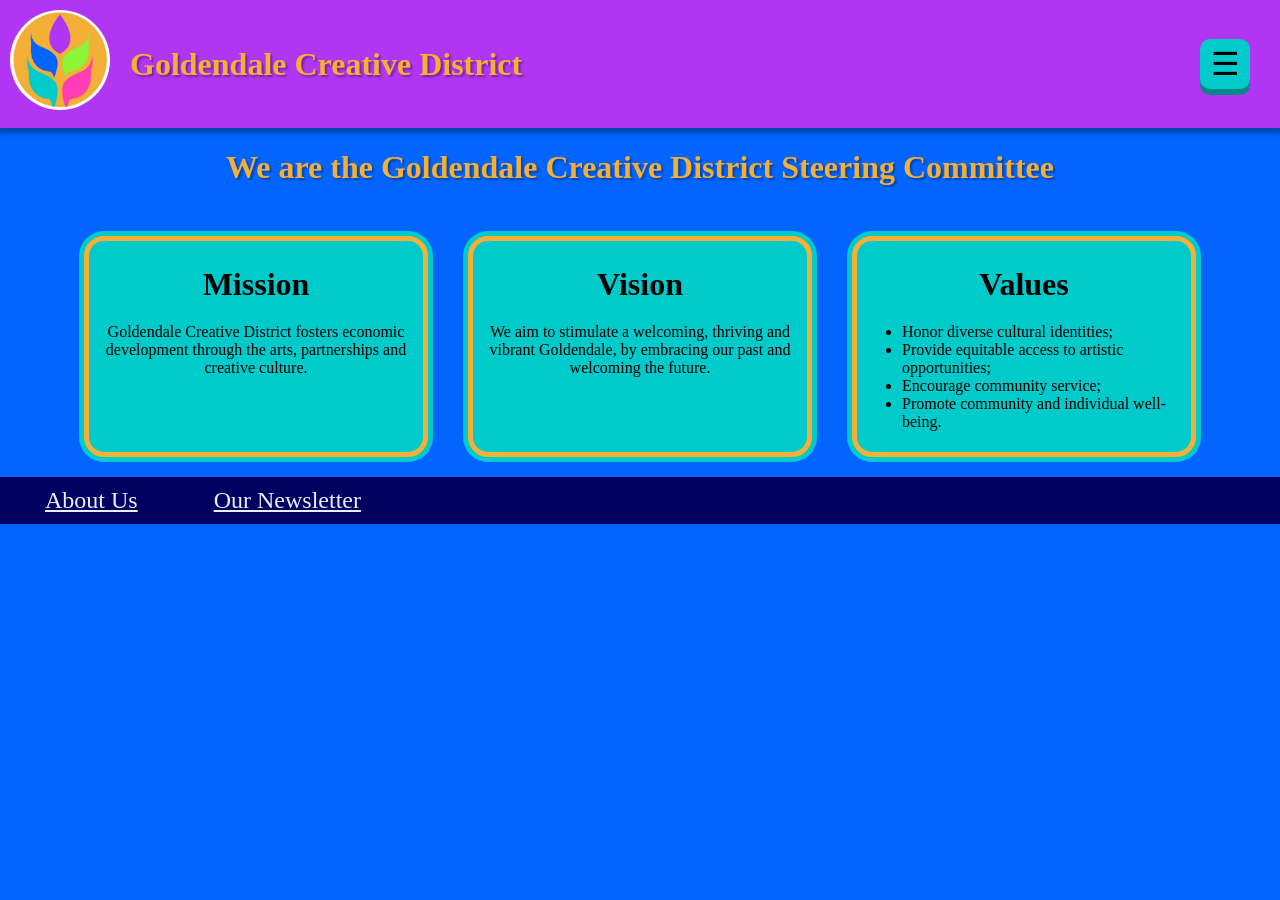
==== about-us.html @ 777470a8 "Created MCT page and removed dead links." ====
<!DOCTYPE html>
<html>
    <head>
        <title>Goldendale Creative District</title>
        <link rel="icon" type="image/png" href="images/favicon-32x32.png" sizes="32x32" />
        <link rel="icon" type="image/png" href="images/favicon-16x16.png" sizes="16x16" />
        <link rel="stylesheet" href="about-us.css" />
    </head>
    <body>
        <header>
            <a href="index.html"><img src="images/logo.jpg" height="100px" width="100px" class="logo"></a>
            <a href="index.html" style="text-decoration: none;"><b class="header-title">Goldendale Creative District</b></a>
            <div class="dropdown">
                <button class="drop-btn">☰</button>
                <div class="dropdown-content">
                    <a href="index.html">Home</a>
                    <a href="about-us.html">About Us</a>
                    <!--<a href="history">History</a>-->                
                    <a href="https://www.zeffy.com/en-US/newsletter-form/sign-up-for-our-newsletter-3604" target="_blank" rel="noopener noreferrer">Newsletter</a>
                    <!--<a href="contact">Contact</a>-->
                </div>
            </div>
        </header>
        <h1>We are the Goldendale Creative District Steering Committee</h1>
        <div class="mission-vision-values">
            <div>
                <h4>Mission</h4>
                <p>Goldendale Creative District fosters economic development through the arts, partnerships and creative culture.</p>
            </div>
            <div>
                <h4>Vision</h4>
                <p>We aim to stimulate a welcoming, thriving and vibrant Goldendale, by embracing our past and welcoming the future.</p>
            </div>
            <div>
                <h4>Values</h4>
                <ul style="text-align: left;">
                    <li>Honor diverse cultural identities;</li> 
                    <li>Provide equitable access to artistic opportunities;</li> 
                    <li>Encourage community service;</li> 
                    <li>Promote community and individual well-being.</li>
                </ul>
            </div>
        </div>
        <!--
        <div class="our-team-div">
            <h2 style="font-size: 32px;">Our team:</h2>
            <div class="team-grid">
                <div class="team-member">
                    <img src="https://placehold.net/400x400.png" height="100px" width="100px" class="team-member-headshot">
                    <p class="team-member-name">Firstname Lastname</p>
                    <p class="team-member-role">Role</p>
                    <p class="team-member-description">Lorem ipsum dolor blah blah blah</p>
                </div>
                <div class="team-member">
                    <img src="https://placehold.net/400x400.png" height="100px" width="100px" class="team-member-headshot">
                    <p class="team-member-name">Firstname Lastname</p>
                    <p class="team-member-role">Role</p>
                    <p class="team-member-description">Lorem ipsum dolor blah blah blah</p>
                </div>
                <div class="team-member">
                    <img src="https://placehold.net/400x400.png" height="100px" width="100px" class="team-member-headshot">
                    <p class="team-member-name">Firstname Lastname</p>
                    <p class="team-member-role">Role</p>
                    <p class="team-member-description">Lorem ipsum dolor blah blah blah</p>
                </div>
                <div class="team-member">
                    <img src="https://placehold.net/400x400.png" height="100px" width="100px" class="team-member-headshot">
                    <p class="team-member-name">Firstname Lastname</p>
                    <p class="team-member-role">Role</p>
                    <p class="team-member-description">Lorem ipsum dolor blah blah blah</p>
                </div>
                <div class="team-member">
                    <img src="https://placehold.net/400x400.png" height="100px" width="100px" class="team-member-headshot">
                    <p class="team-member-name">Firstname Lastname</p>
                    <p class="team-member-role">Role</p>
                    <p class="team-member-description">Lorem ipsum dolor blah blah blah</p>
                </div>
                <div class="team-member">
                    <img src="https://placehold.net/400x400.png" height="100px" width="100px" class="team-member-headshot">
                    <p class="team-member-name">Firstname Lastname</p>
                    <p class="team-member-role">Role</p>
                    <p class="team-member-description">Lorem ipsum dolor blah blah blah</p>
                </div>
            </div>
        </div>
        -->
        <footer>
            <a href="about-us.html" class="footer-text">About Us</a>
            <!--<a href="history" class="footer-text">History</a>-->
            <a href="https://www.zeffy.com/en-US/newsletter-form/sign-up-for-our-newsletter-3604" target="_blank" rel="noopener noreferrer" class="footer-text">Our Newsletter</a>
            <!--<a href="contact" class="footer-text">Contact Us</a>-->
        </footer>
        <script>
            // Show navigation dropdown when clicking the hamburger menu button
            document.querySelector('.drop-btn').addEventListener('click', function() {
                const content = document.querySelector('.dropdown-content');
                content.style.display = content.style.display === 'block' ? 'none' : 'block';
            });
        
            // Close dropdown when clicking outside
            document.addEventListener('click', function(event) {
                if (!event.target.closest('.dropdown')) {
                    document.querySelector('.dropdown-content').style.display = 'none';
                }
            });
        </script>
    </body>
</html>
---- about-us.css ----
:root {
    --main-bg-color: #0265ff;
    --main-box-bg-color: #00CACA;
    --font-color: #000000;
    --gold: #F4AF36;
    --teal: #00CACA;
    --blue: #0265ff;
    --purple: #B036F3;
    --lime: #8EF438;
    --pink: #FF3DB7;
    --dark-blue: #000060;
}

header {
    display: flex;
    align-items: center;
    background-color: var(--purple);
    margin: 0px;
    padding: 10px;
    text-align: center;
    font-size: 32px;
    color: var(--gold);
    box-shadow: 0px 0px 5px 5px #00000055;
    z-index: 999;
    position: sticky;
    top: 0;
}

.dropdown {
    margin-left: auto;
    position: relative;
    display: inline-block;
    margin-right: 20px;
}

.drop-btn {
    width: 50px;
    height: 50px;
    font-size: 32px;
    background-color: var(--main-box-bg-color);
    border-style: none;
    border-radius: 10px;
    box-shadow: 0px 6px 0px 0px #008888;
    transition-duration: 0.15s;
    transition-timing-function: ease-in-out;
}

.drop-btn:hover {
    scale: 1.15;
    cursor: pointer;
}

.drop-btn:active {
    box-shadow: 0px 0px 0px 0px #008888;
    translate: 0px 6px;
}

.dropdown-content {
    display: none;
    position: absolute;
    right: 0;
    top: 100%;
    margin-top: 20px;
    padding: 5px;
    background-color: var(--main-box-bg-color);
    min-width: 180px;
    z-index: 1000;
    border-style: solid;
    border-radius: 10px;
    border-color: #008888;
    border-width: 3px;
    box-shadow: 0px 0px 0px 3px var(--main-box-bg-color), 5px 5px 5px 0px #00000055;
    text-align: left;
    translate: -3px 0px;
}

.dropdown-content a {
    color: var(--font-color);
    font-size: 32px;
    display: block;
    margin: 10px;
}

body {
    background-color: var(--main-bg-color);
    margin: 0px;
    text-align: center;
    overflow-x: hidden;
}

footer {
    background-color: var(--dark-blue);
    margin: 0px;
    padding: 10px;
    text-align: left;
    font-size: 24px;
    color: #e7efff;
    width: 100%;
}

a.footer-text {
    color: #e7efff;
    margin-left: 35px;
    margin-right: 35px;
}

img.logo {
    border-radius: 50%;
}

.header-title {
    vertical-align: center;
    text-shadow: 2px 2px 2px #00000055;
    margin: 20px;
    color: var(--gold);
}

h1 {
    color: var(--gold);
    text-shadow: 2px 2px 2px #00000055;
}

div.mission-vision-values {
    margin: 30px 5% 0px 5%;
    display: grid;
    grid-template-columns: 1fr 1fr 1fr;
}

div.mission-vision-values div {
    margin: 20px;
    padding: 5px;
    background-color: var(--main-box-bg-color);
    border-style: solid;
    border-color: var(--gold);
    border-width: 5px;
    border-radius: 20px;
    box-shadow: 0px 0px 0px 5px var(--main-box-bg-color);
}

div.mission-vision-values div h4 {
    font-size: 32px;
    margin: 20px;
}

div.our-team-div {
    background-color: var(--purple);
    margin: 30px 5% 30px 5%;
    padding: 10px;
    border-radius: 20px;
}

div.team-grid {
    display: grid;
    grid-template-columns: 1fr 1fr 1fr;
}

div.team-member {
    background-color: var(--dark-blue);
    border-style: none;
    border-radius: 20px;
    margin: 20px;
    padding: 15px;
}

img.team-member-headshot {
    border-radius: 100%;
}

p.team-member-name {
    font-size: 24px;
    font-weight: 600;
    color: var(--gold);
    text-shadow: 2px 2px 2px #00000055;
}

p.team-member-role {
    color: var(--teal);
    font-weight: 600;
}

p.team-member-description {
    color: white;
}
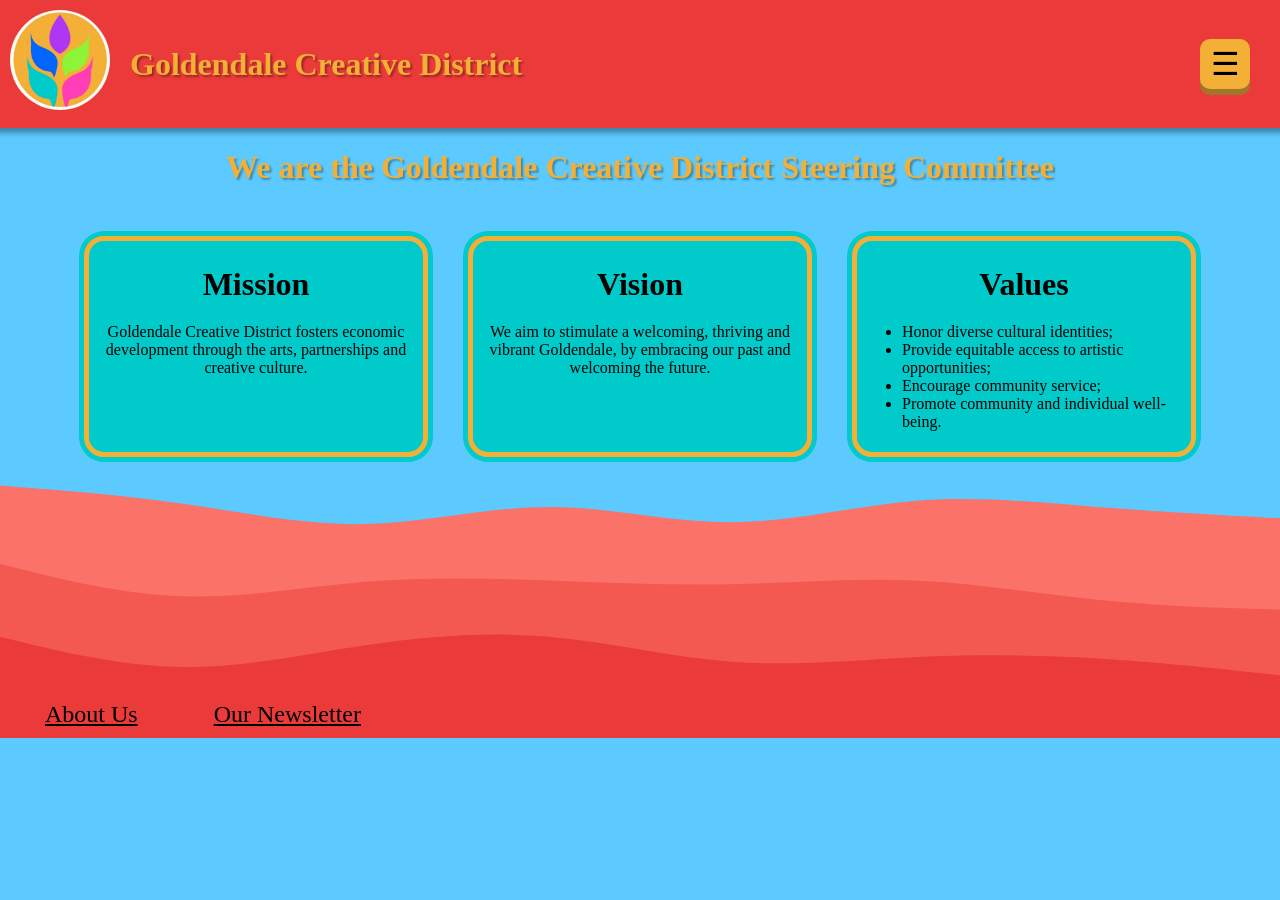
==== commit 71bad232: "Updated about us page to new color scheme and footer. Updated GSS and WOW buttons." ====
--- a/about-us.html
+++ b/about-us.html
@@ -1,6 +1,7 @@
 <!DOCTYPE html>
 <html>
     <head>
+        <meta charset="UTF-8">
         <title>Goldendale Creative District</title>
         <link rel="icon" type="image/png" href="images/favicon-32x32.png" sizes="32x32" />
         <link rel="icon" type="image/png" href="images/favicon-16x16.png" sizes="16x16" />
@@ -84,6 +85,7 @@
             </div>
         </div>
         -->
+        <div class="wave-divider"></div>
         <footer>
             <a href="about-us.html" class="footer-text">About Us</a>
             <!--<a href="history" class="footer-text">History</a>-->
--- a/about-us.css
+++ b/about-us.css
@@ -1,5 +1,5 @@
 :root {
-    --main-bg-color: #0265ff;
+    --main-bg-color: #5ccafe;
     --main-box-bg-color: #00CACA;
     --font-color: #000000;
     --gold: #F4AF36;
@@ -8,13 +8,14 @@
     --purple: #B036F3;
     --lime: #8EF438;
     --pink: #FF3DB7;
-    --dark-blue: #000060;
+    --text-shadow: 2px 2px 2px #00000055;
+    --header-color: #EA3A3A;
 }
 
 header {
     display: flex;
     align-items: center;
-    background-color: var(--purple);
+    background-color: var(--header-color);
     margin: 0px;
     padding: 10px;
     text-align: center;
@@ -37,10 +38,10 @@
     width: 50px;
     height: 50px;
     font-size: 32px;
-    background-color: var(--main-box-bg-color);
+    background-color: var(--gold);
     border-style: none;
     border-radius: 10px;
-    box-shadow: 0px 6px 0px 0px #008888;
+    box-shadow: 0px 6px 0px 0px #a2762a;
     transition-duration: 0.15s;
     transition-timing-function: ease-in-out;
 }
@@ -76,7 +77,7 @@
 
 .dropdown-content a {
     color: var(--font-color);
-    font-size: 32px;
+    font-size: 24px;
     display: block;
     margin: 10px;
 }
@@ -88,8 +89,15 @@
     overflow-x: hidden;
 }
 
+.wave-divider {
+    aspect-ratio: 900/150;
+    background: no-repeat center;
+    background-size: cover;
+    background-image: url(images/layered-waves-divider.svg);
+}
+
 footer {
-    background-color: var(--dark-blue);
+    background-color: #EA3A3A;
     margin: 0px;
     padding: 10px;
     text-align: left;
@@ -99,7 +107,7 @@
 }
 
 a.footer-text {
-    color: #e7efff;
+    color: var(--font-color);
     margin-left: 35px;
     margin-right: 35px;
 }
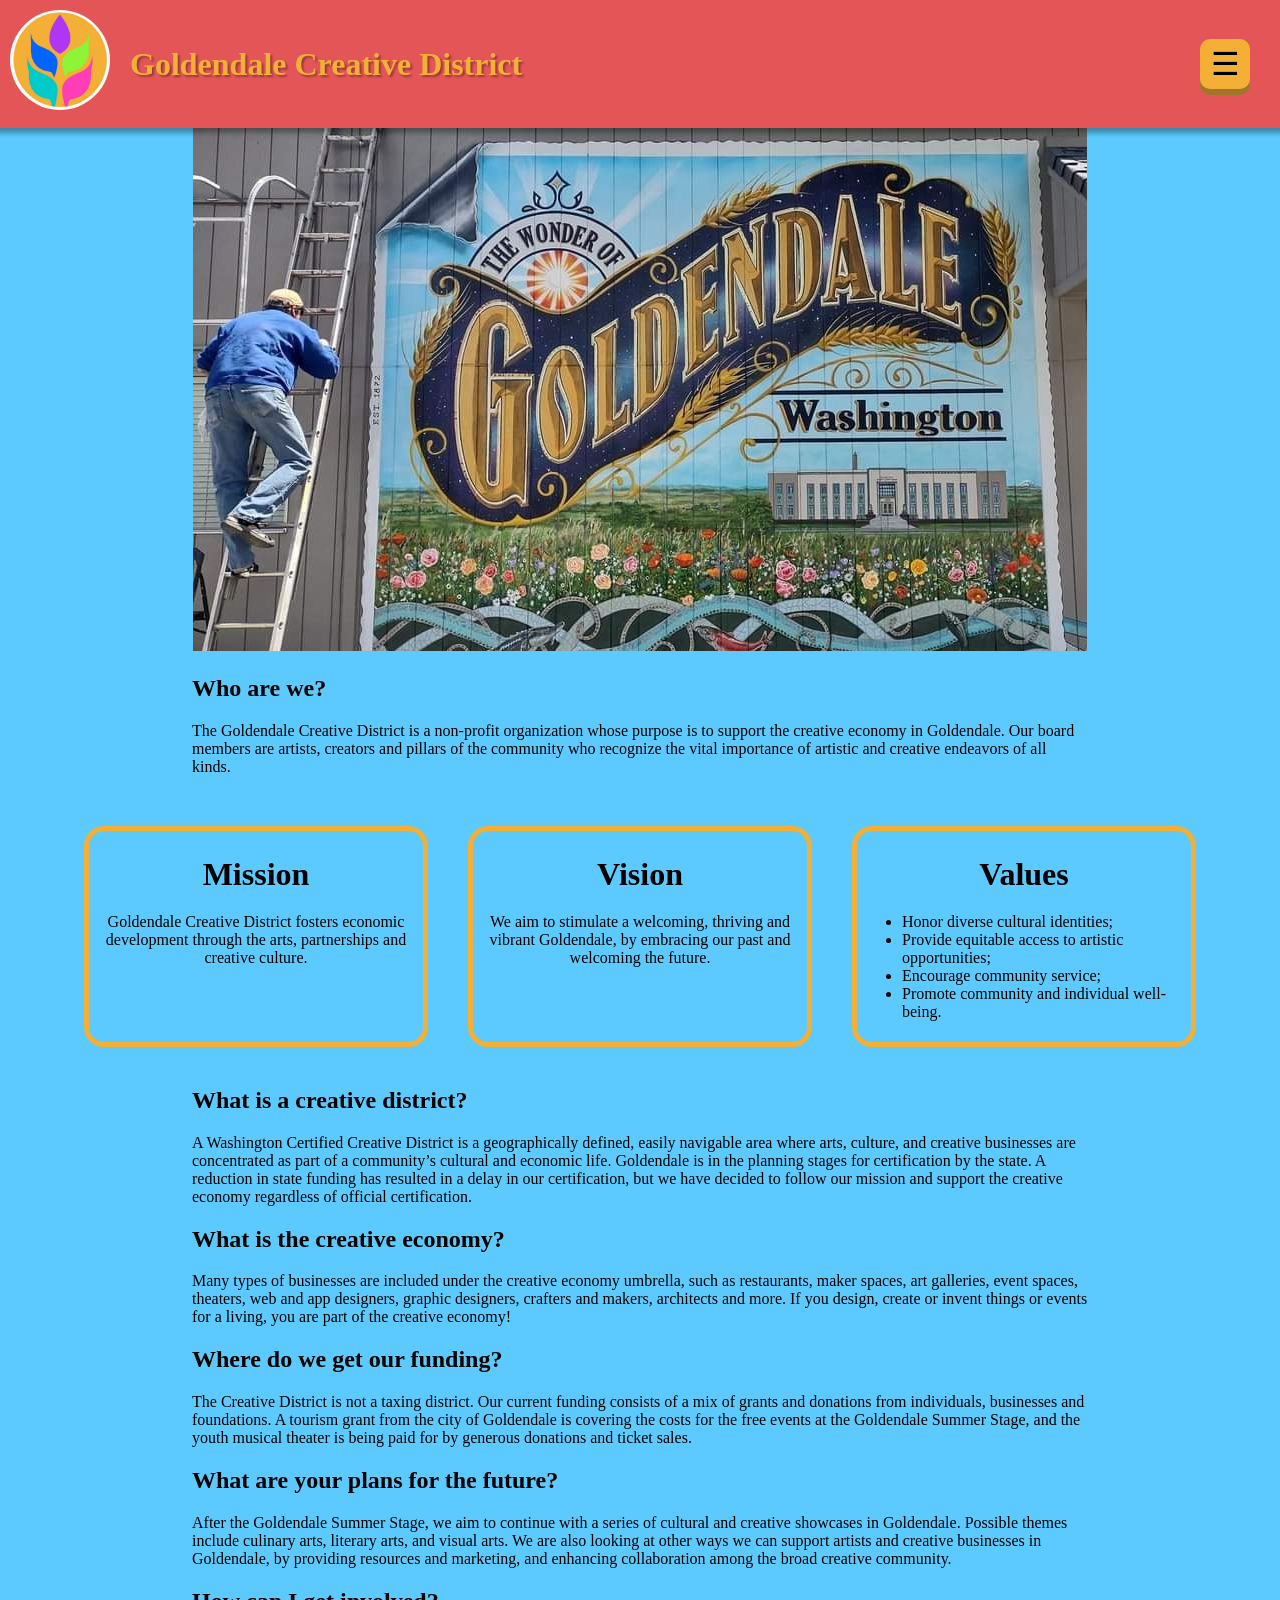
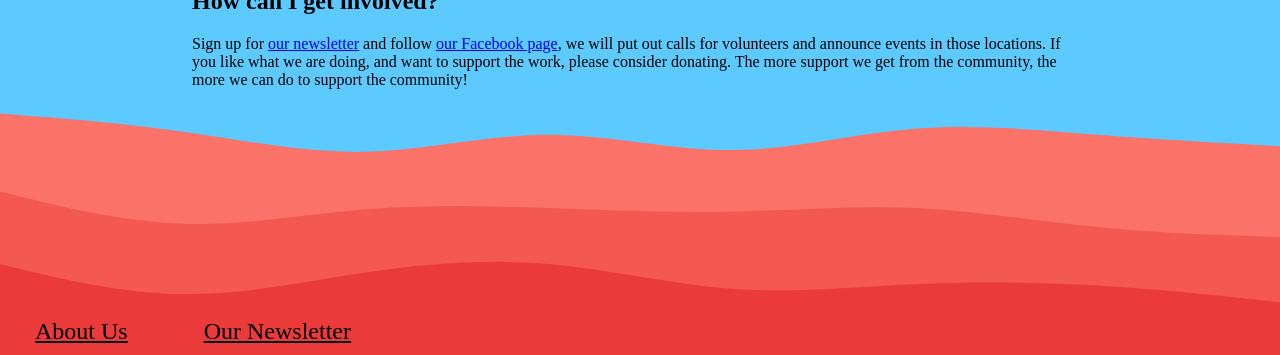
==== commit 47768d74: "Update about us page. Add Windermere as sponsor." ====
--- a/about-us.html
+++ b/about-us.html
@@ -22,7 +22,11 @@
                 </div>
             </div>
         </header>
-        <h1>We are the Goldendale Creative District Steering Committee</h1>
+        <img class="main-img" src="images/windermere-mural-installation-cropped.jpg">
+        <div class="content">
+            <h2>Who are we?</h2>
+            <p>The Goldendale Creative District is a non-profit organization whose purpose is to support the creative economy in Goldendale. Our board members are artists, creators and pillars of the community who recognize the vital importance of artistic and creative endeavors of all kinds.</p>
+        </div>
         <div class="mission-vision-values">
             <div>
                 <h4>Mission</h4>
@@ -41,6 +45,18 @@
                     <li>Promote community and individual well-being.</li>
                 </ul>
             </div>
+        </div>
+        <div class="content">
+            <h2>What is a creative district?</h2>
+            <p>A Washington Certified Creative District is a geographically defined, easily navigable area where arts, culture, and creative businesses are concentrated as part of a community’s cultural and economic life. Goldendale is in the planning stages for certification by the state. A reduction in state funding has resulted in a delay in our certification, but we have decided to follow our mission and support the creative economy regardless of official certification.</p>
+            <h2>What is the creative economy?</h2>
+            <p>Many types of businesses are included under the creative economy umbrella, such as restaurants, maker spaces, art galleries, event spaces, theaters, web and app designers, graphic designers, crafters and makers, architects and more. If you design, create or invent things or events for a living, you are part of the creative economy!</p>
+            <h2>Where do we get our funding?</h2>
+            <p>The Creative District is not a taxing district. Our current funding consists of a mix of grants and donations from individuals, businesses and foundations. A tourism grant from the city of Goldendale is covering the costs for the free events at the Goldendale Summer Stage, and the youth musical theater is being paid for by generous donations and ticket sales.</p>
+            <h2>What are your plans for the future?</h2>
+            <p>After the Goldendale Summer Stage, we aim to continue with a series of cultural and creative showcases in Goldendale. Possible themes include culinary arts, literary arts, and visual arts. We are also looking at other ways we can support artists and creative businesses in Goldendale, by providing resources and marketing, and enhancing collaboration among the broad creative community.</p>
+            <h2>How can I get involved?</h2>
+            <p>Sign up for <a href="https://www.zeffy.com/en-US/newsletter-form/sign-up-for-our-newsletter-3604" target="_blank" rel="noopener noreferrer">our newsletter</a> and follow <a href="https://www.facebook.com/goldendalecreativedistrict" target="_blank" rel="noopener noreferrer">our Facebook page</a>, we will put out calls for volunteers and announce events in those locations. If you like what we are doing, and want to support the work, please consider donating. The more support we get from the community, the more we can do to support the community!</p>
         </div>
         <!--
         <div class="our-team-div">
--- a/about-us.css
+++ b/about-us.css
@@ -9,7 +9,7 @@
     --lime: #8EF438;
     --pink: #FF3DB7;
     --text-shadow: 2px 2px 2px #00000055;
-    --header-color: #EA3A3A;
+    --header-color: #e45557;
 }
 
 header {
@@ -99,7 +99,7 @@
 footer {
     background-color: #EA3A3A;
     margin: 0px;
-    padding: 10px;
+    padding-bottom: 10px;
     text-align: left;
     font-size: 24px;
     color: #e7efff;
@@ -123,6 +123,20 @@
     color: var(--gold);
 }
 
+div.content {
+    text-align: left;
+    width: 70%;
+    margin-left: auto;
+    margin-right: auto;
+}
+
+img.main-img {
+    width: fit-content;
+    height: fit-content;
+    margin-left: auto;
+    margin-right: auto;
+}
+
 h1 {
     color: var(--gold);
     text-shadow: 2px 2px 2px #00000055;
@@ -137,12 +151,10 @@
 div.mission-vision-values div {
     margin: 20px;
     padding: 5px;
-    background-color: var(--main-box-bg-color);
     border-style: solid;
     border-color: var(--gold);
     border-width: 5px;
     border-radius: 20px;
-    box-shadow: 0px 0px 0px 5px var(--main-box-bg-color);
 }
 
 div.mission-vision-values div h4 {
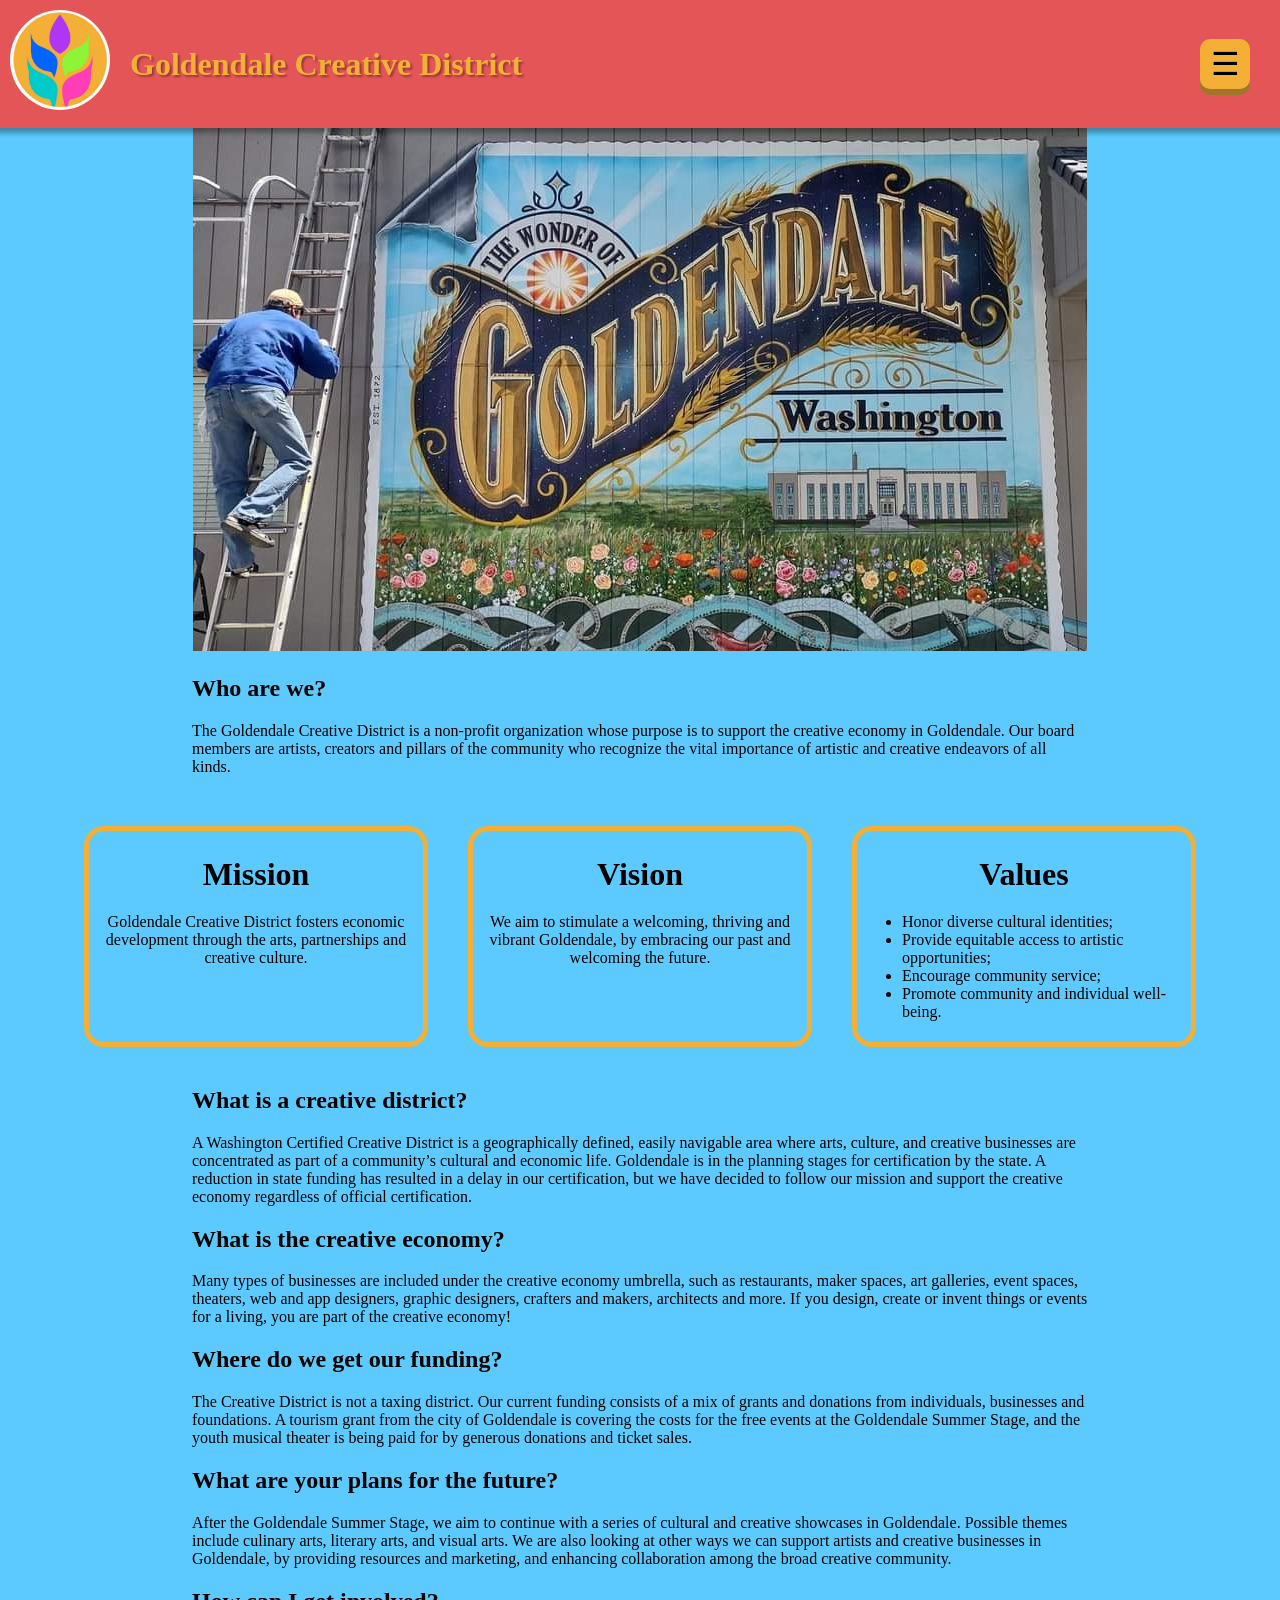
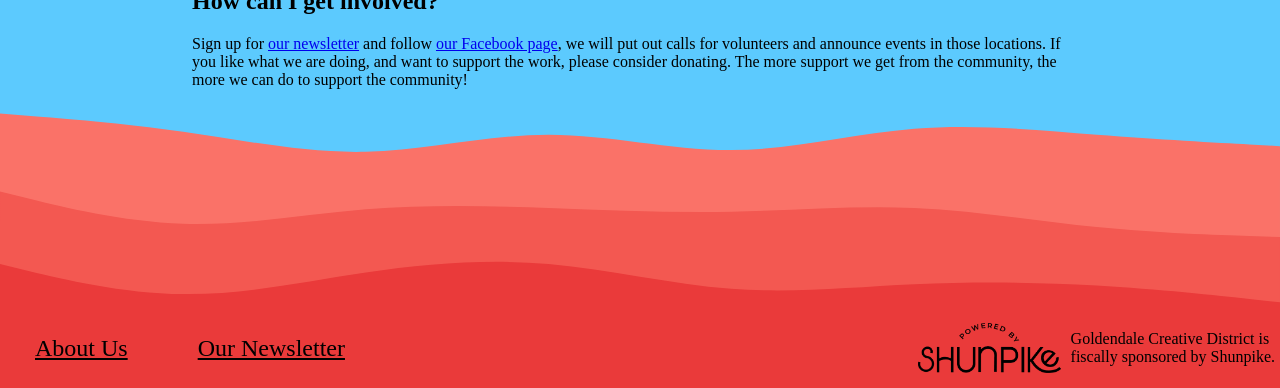
==== commit b8db4911: "Clarify that we are fiscally sponsored by Shunpike" ====
--- a/about-us.html
+++ b/about-us.html
@@ -107,6 +107,8 @@
             <!--<a href="history" class="footer-text">History</a>-->
             <a href="https://www.zeffy.com/en-US/newsletter-form/sign-up-for-our-newsletter-3604" target="_blank" rel="noopener noreferrer" class="footer-text">Our Newsletter</a>
             <!--<a href="contact" class="footer-text">Contact Us</a>-->
+            <img style="margin: 5px; margin-left: auto; height: 50px;" src="images/shunpike.png">
+            <p style="color: black; margin: 5px; font-size: 16px;">Goldendale Creative District is<br>fiscally sponsored by Shunpike.</p>
         </footer>
         <script>
             // Show navigation dropdown when clicking the hamburger menu button
--- a/about-us.css
+++ b/about-us.css
@@ -104,6 +104,9 @@
     font-size: 24px;
     color: #e7efff;
     width: 100%;
+    display: flex;
+    flex-direction: row;
+    align-items: center;
 }
 
 a.footer-text {
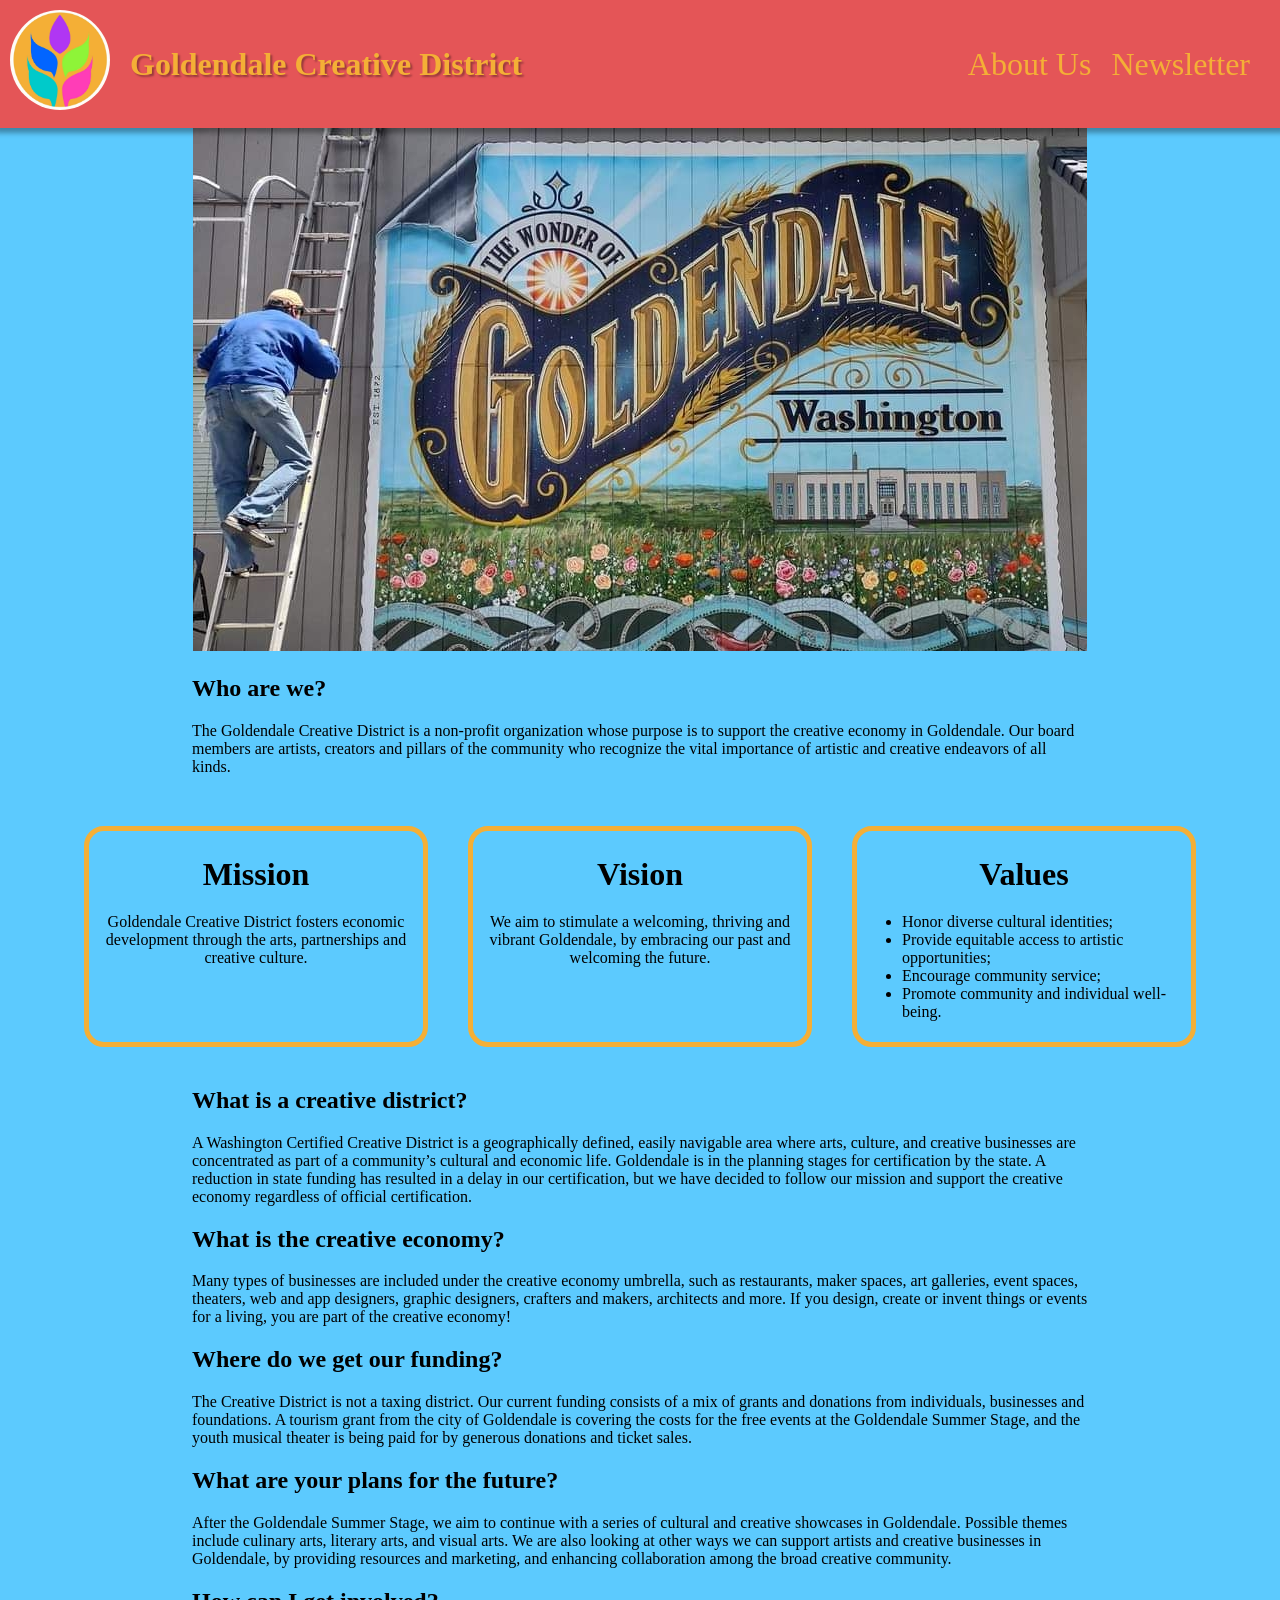
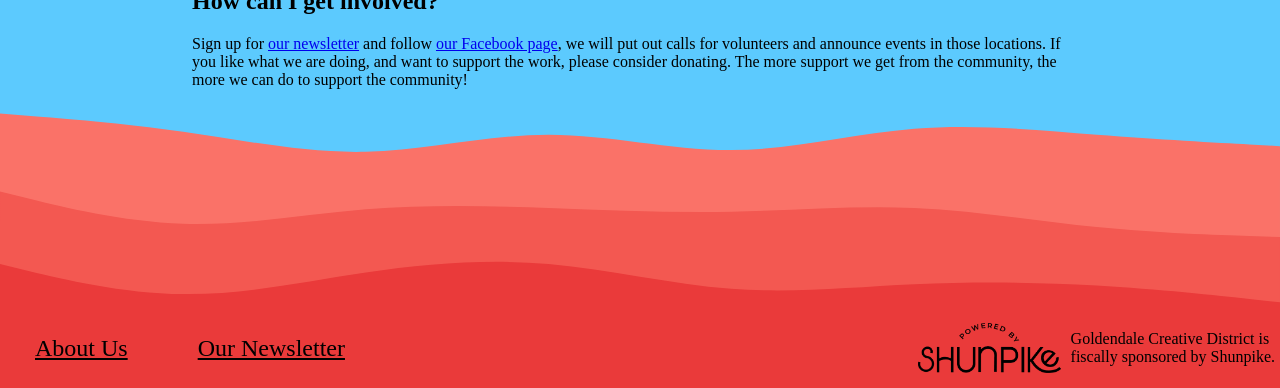
==== commit a34700a3: "Fix header" ====
--- a/about-us.html
+++ b/about-us.html
@@ -5,21 +5,27 @@
         <title>Goldendale Creative District</title>
         <link rel="icon" type="image/png" href="images/favicon-32x32.png" sizes="32x32" />
         <link rel="icon" type="image/png" href="images/favicon-16x16.png" sizes="16x16" />
+        <link rel="stylesheet" href="header.css">
         <link rel="stylesheet" href="about-us.css" />
     </head>
     <body>
         <header>
             <a href="index.html"><img src="images/logo.jpg" height="100px" width="100px" class="logo"></a>
             <a href="index.html" style="text-decoration: none;"><b class="header-title">Goldendale Creative District</b></a>
-            <div class="dropdown">
+            <div class="navigation-mobile">
                 <button class="drop-btn">☰</button>
                 <div class="dropdown-content">
-                    <a href="index.html">Home</a>
                     <a href="about-us.html">About Us</a>
-                    <!--<a href="history">History</a>-->                
+                    <!--<a href="history">History</a>-->               
                     <a href="https://www.zeffy.com/en-US/newsletter-form/sign-up-for-our-newsletter-3604" target="_blank" rel="noopener noreferrer">Newsletter</a>
                     <!--<a href="contact">Contact</a>-->
                 </div>
+            </div>
+            <div class="navigation-desktop">
+                    <a href="about-us.html">About Us</a>
+                    <!--<a href="history">History</a>-->               
+                    <a href="https://www.zeffy.com/en-US/newsletter-form/sign-up-for-our-newsletter-3604" target="_blank" rel="noopener noreferrer">Newsletter</a>
+                    <!--<a href="contact">Contact</a>-->
             </div>
         </header>
         <img class="main-img" src="images/windermere-mural-installation-cropped.jpg">
@@ -119,7 +125,7 @@
         
             // Close dropdown when clicking outside
             document.addEventListener('click', function(event) {
-                if (!event.target.closest('.dropdown')) {
+                if (!event.target.closest('.navigation-mobile')) {
                     document.querySelector('.dropdown-content').style.display = 'none';
                 }
             });
--- a/header.css
+++ b/header.css
@@ -0,0 +1,107 @@
+header {
+    display: flex;
+    align-items: center;
+    background-color: var(--header-color);
+    margin: 0px;
+    padding: 10px;
+    text-align: center;
+    font-size: 32px;
+    color: var(--gold);
+    box-shadow: 0px 0px 5px 5px #00000055;
+    z-index: 99;
+    position: sticky;
+    top: 0;
+}
+
+.navigation-mobile {
+    margin-left: auto;
+    position: relative;
+    display: inline-block;
+    margin-right: 20px;
+}
+
+.navigation-desktop {
+    display: none;
+}
+
+@media (min-width: 1080px) {
+    .navigation-mobile {
+        display: none;
+    }
+
+    .navigation-desktop {
+        display: flex;
+        flex-direction: row;
+        gap: 20px;
+        margin-right: 20px;
+        margin-left: auto;
+    }
+
+    .navigation-desktop a {
+        color: var(--gold);
+        text-decoration: none;
+    }
+
+    .navigation-desktop a:hover {
+        text-decoration: underline;
+    }
+}
+
+.drop-btn {
+    width: 65px;
+    height: 65px;
+    font-size: 40px;
+    background-color: var(--gold);
+    border-style: none;
+    border-radius: 10px;
+    box-shadow: 0px 6px 0px 0px #a2762a;
+    transition-duration: 0.15s;
+    transition-timing-function: ease-in-out;
+}
+
+.drop-btn:hover {
+    scale: 1.15;
+    cursor: pointer;
+}
+
+.drop-btn:active {
+    box-shadow: 0px 0px 0px 0px #008888;
+    translate: 0px 6px;
+}
+
+.dropdown-content {
+    display: none;
+    position: absolute;
+    right: 0;
+    top: 100%;
+    margin-top: 20px;
+    padding: 5px;
+    background-color: var(--main-box-bg-color);
+    min-width: 180px;
+    z-index: 1000;
+    border-style: solid;
+    border-radius: 10px;
+    border-color: #008888;
+    border-width: 3px;
+    box-shadow: 0px 0px 0px 3px var(--main-box-bg-color), 5px 5px 5px 0px #00000055;
+    text-align: left;
+    translate: -3px 0px;
+}
+
+.dropdown-content a {
+    color: var(--font-color);
+    font-size: 24px;
+    display: block;
+    margin: 10px;
+}
+
+img.logo {
+    border-radius: 50%;
+}
+
+.header-title {
+    vertical-align: center;
+    text-shadow: var(--text-shadow);
+    margin: 20px;
+    color: var(--gold);
+}
--- a/about-us.css
+++ b/about-us.css
@@ -10,76 +10,6 @@
     --pink: #FF3DB7;
     --text-shadow: 2px 2px 2px #00000055;
     --header-color: #e45557;
-}
-
-header {
-    display: flex;
-    align-items: center;
-    background-color: var(--header-color);
-    margin: 0px;
-    padding: 10px;
-    text-align: center;
-    font-size: 32px;
-    color: var(--gold);
-    box-shadow: 0px 0px 5px 5px #00000055;
-    z-index: 999;
-    position: sticky;
-    top: 0;
-}
-
-.dropdown {
-    margin-left: auto;
-    position: relative;
-    display: inline-block;
-    margin-right: 20px;
-}
-
-.drop-btn {
-    width: 50px;
-    height: 50px;
-    font-size: 32px;
-    background-color: var(--gold);
-    border-style: none;
-    border-radius: 10px;
-    box-shadow: 0px 6px 0px 0px #a2762a;
-    transition-duration: 0.15s;
-    transition-timing-function: ease-in-out;
-}
-
-.drop-btn:hover {
-    scale: 1.15;
-    cursor: pointer;
-}
-
-.drop-btn:active {
-    box-shadow: 0px 0px 0px 0px #008888;
-    translate: 0px 6px;
-}
-
-.dropdown-content {
-    display: none;
-    position: absolute;
-    right: 0;
-    top: 100%;
-    margin-top: 20px;
-    padding: 5px;
-    background-color: var(--main-box-bg-color);
-    min-width: 180px;
-    z-index: 1000;
-    border-style: solid;
-    border-radius: 10px;
-    border-color: #008888;
-    border-width: 3px;
-    box-shadow: 0px 0px 0px 3px var(--main-box-bg-color), 5px 5px 5px 0px #00000055;
-    text-align: left;
-    translate: -3px 0px;
-}
-
-.dropdown-content a {
-    color: var(--font-color);
-    font-size: 24px;
-    display: block;
-    margin: 10px;
 }
 
 body {
@@ -117,13 +47,6 @@
 
 img.logo {
     border-radius: 50%;
-}
-
-.header-title {
-    vertical-align: center;
-    text-shadow: 2px 2px 2px #00000055;
-    margin: 20px;
-    color: var(--gold);
 }
 
 div.content {
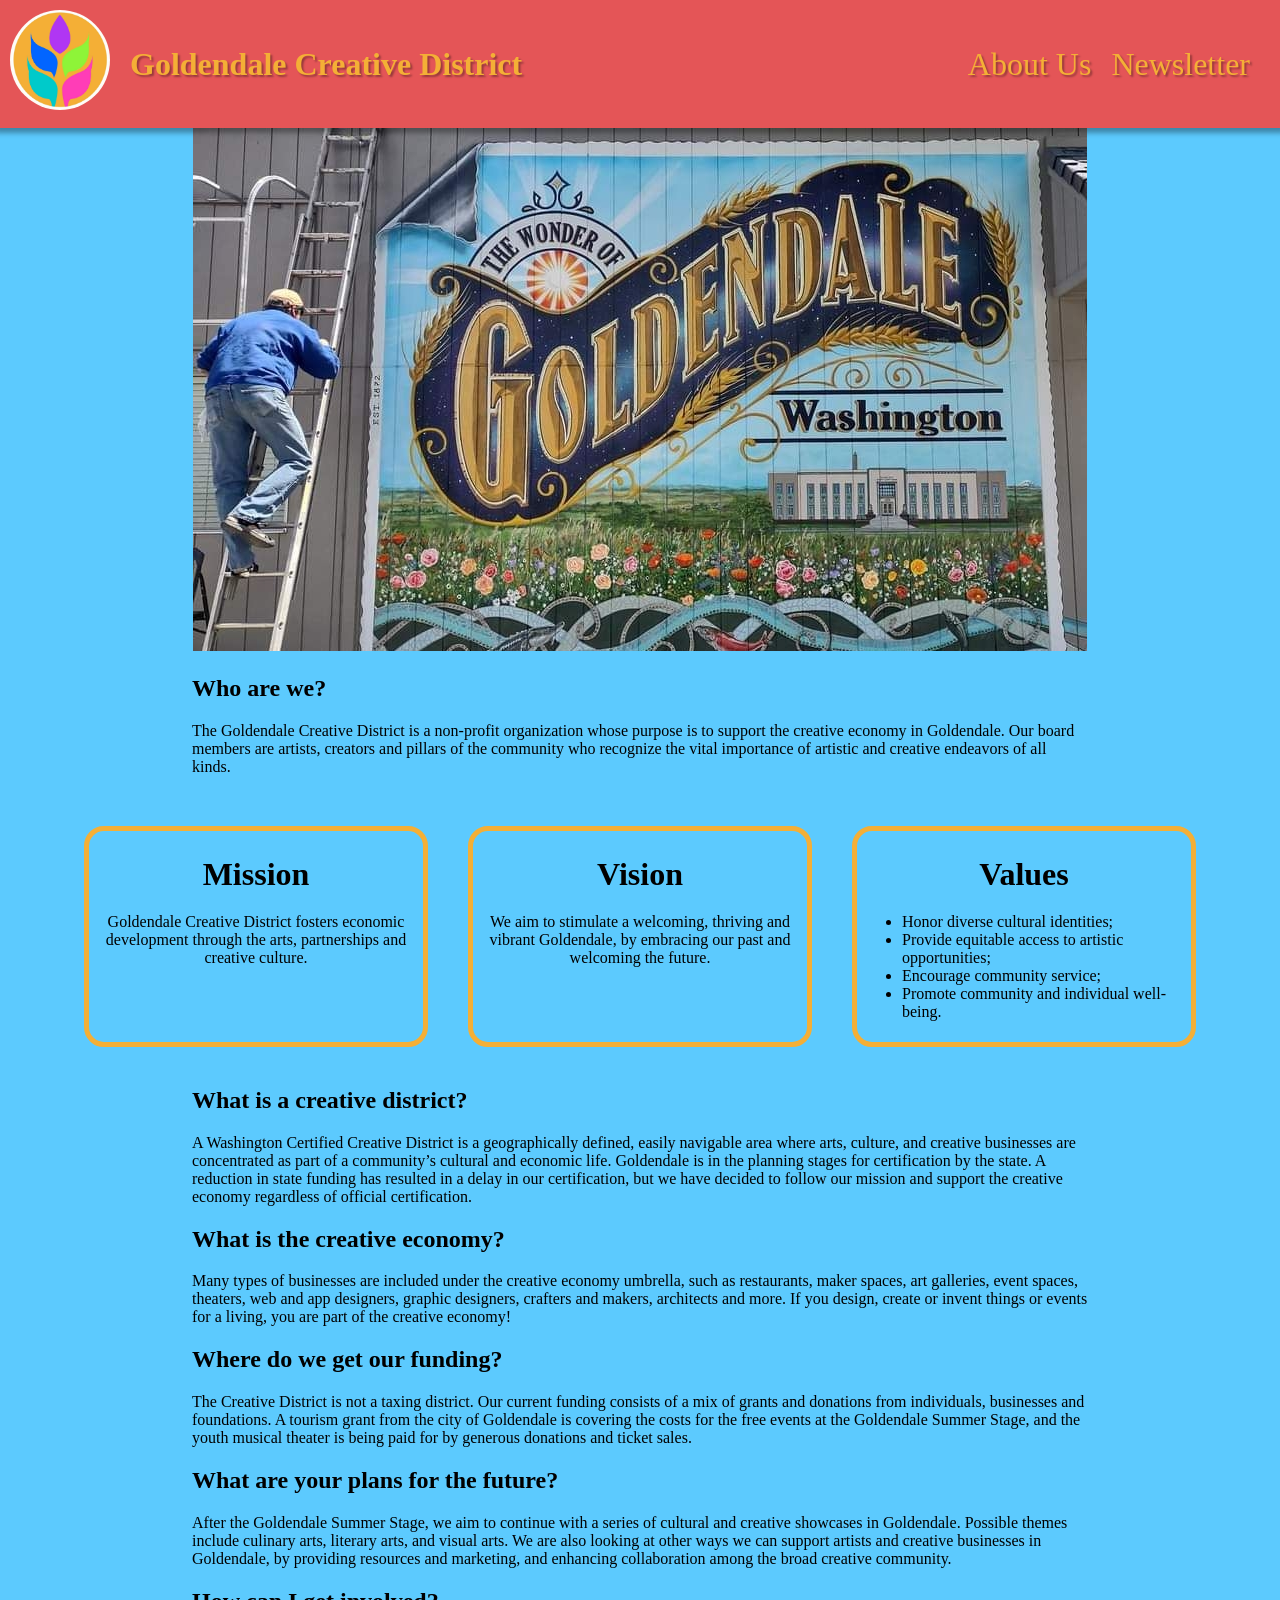
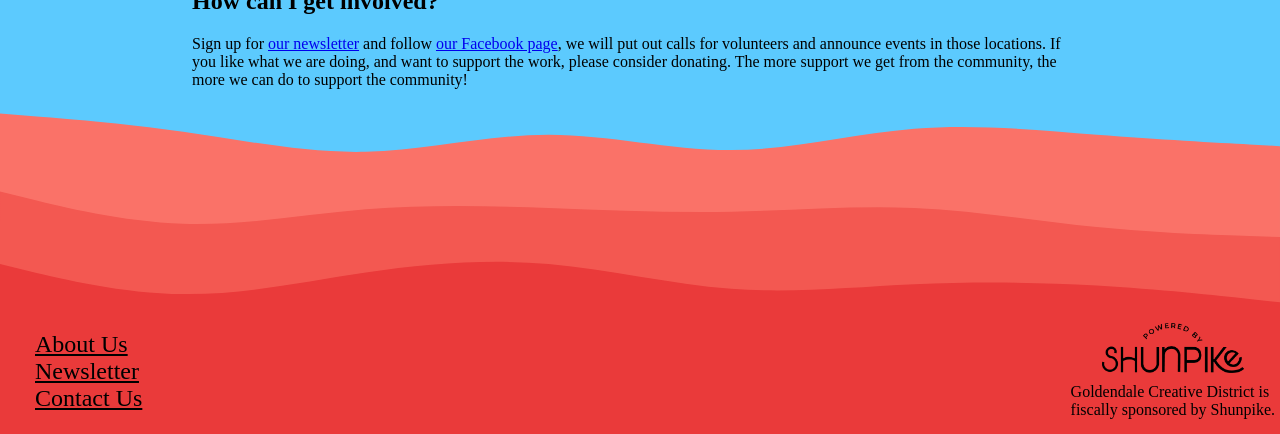
==== commit e4278e15: "Update footer, including adding contact email to it" ====
--- a/about-us.html
+++ b/about-us.html
@@ -6,7 +6,8 @@
         <link rel="icon" type="image/png" href="images/favicon-32x32.png" sizes="32x32" />
         <link rel="icon" type="image/png" href="images/favicon-16x16.png" sizes="16x16" />
         <link rel="stylesheet" href="header.css">
-        <link rel="stylesheet" href="about-us.css" />
+        <link rel="stylesheet" href="about-us.css">
+        <link rel="stylesheet" href="footer.css">
     </head>
     <body>
         <header>
@@ -109,12 +110,15 @@
         -->
         <div class="wave-divider"></div>
         <footer>
-            <a href="about-us.html" class="footer-text">About Us</a>
-            <!--<a href="history" class="footer-text">History</a>-->
-            <a href="https://www.zeffy.com/en-US/newsletter-form/sign-up-for-our-newsletter-3604" target="_blank" rel="noopener noreferrer" class="footer-text">Our Newsletter</a>
-            <!--<a href="contact" class="footer-text">Contact Us</a>-->
-            <img style="margin: 5px; margin-left: auto; height: 50px;" src="images/shunpike.png">
-            <p style="color: black; margin: 5px; font-size: 16px;">Goldendale Creative District is<br>fiscally sponsored by Shunpike.</p>
+            <div class="footer-left">
+                <a href="about-us.html" class="footer-text">About Us</a>
+                <a href="https://www.zeffy.com/en-US/newsletter-form/sign-up-for-our-newsletter-3604" target="_blank" rel="noopener noreferrer" class="footer-text">Newsletter</a>
+                <a href="mailto:info@goldendalecreativedistrict.org" class="footer-text">Contact Us</a>
+            </div>
+            <div class="footer-right">
+                <img class="fiscal-sponsor-img" src="images/shunpike.png">
+                <p class="fiscal-sponsor-p">Goldendale Creative District is<br>fiscally sponsored by Shunpike.</p>
+            </div>
         </footer>
         <script>
             // Show navigation dropdown when clicking the hamburger menu button
--- a/header.css
+++ b/header.css
@@ -1,13 +1,14 @@
 header {
     display: flex;
     align-items: center;
-    background-color: var(--header-color);
+    background-color: var(--red);
     margin: 0px;
     padding: 10px;
     text-align: center;
     font-size: 32px;
     color: var(--gold);
     box-shadow: 0px 0px 5px 5px #00000055;
+    text-shadow: var(--text-shadow);
     z-index: 99;
     position: sticky;
     top: 0;
@@ -22,6 +23,16 @@
 
 .navigation-desktop {
     display: none;
+    
+}
+
+
+.navigation-desktop a:hover {
+    text-decoration: underline;
+}
+
+.navigation-desktop a:active {
+    text-decoration: none;
 }
 
 @media (min-width: 1080px) {
@@ -40,10 +51,6 @@
     .navigation-desktop a {
         color: var(--gold);
         text-decoration: none;
-    }
-
-    .navigation-desktop a:hover {
-        text-decoration: underline;
     }
 }
 
@@ -101,7 +108,14 @@
 
 .header-title {
     vertical-align: center;
-    text-shadow: var(--text-shadow);
     margin: 20px;
     color: var(--gold);
+}
+
+.header-title:hover {
+    text-decoration: underline;
+}
+
+.header-title:active {
+    text-decoration: none;
 }
--- a/about-us.css
+++ b/about-us.css
@@ -9,7 +9,7 @@
     --lime: #8EF438;
     --pink: #FF3DB7;
     --text-shadow: 2px 2px 2px #00000055;
-    --header-color: #e45557;
+    --red: #e45557;
 }
 
 body {
@@ -17,32 +17,6 @@
     margin: 0px;
     text-align: center;
     overflow-x: hidden;
-}
-
-.wave-divider {
-    aspect-ratio: 900/150;
-    background: no-repeat center;
-    background-size: cover;
-    background-image: url(images/layered-waves-divider.svg);
-}
-
-footer {
-    background-color: #EA3A3A;
-    margin: 0px;
-    padding-bottom: 10px;
-    text-align: left;
-    font-size: 24px;
-    color: #e7efff;
-    width: 100%;
-    display: flex;
-    flex-direction: row;
-    align-items: center;
-}
-
-a.footer-text {
-    color: var(--font-color);
-    margin-left: 35px;
-    margin-right: 35px;
 }
 
 img.logo {
--- a/footer.css
+++ b/footer.css
@@ -0,0 +1,50 @@
+
+.wave-divider {
+    aspect-ratio: 900/150;
+    background: no-repeat center;
+    background-size: cover;
+    background-image: url(images/layered-waves-divider.svg);
+}
+
+footer {
+    background-color: #EA3A3A;
+    margin: 0px;
+    padding-bottom: 10px;
+    text-align: left;
+    font-size: 24px;
+    color: #e7efff;
+    width: 100%;
+    display: flex;
+    flex-direction: row;
+    align-items: center;
+}
+
+a.footer-text {
+    color: var(--font-color);
+    margin-left: 35px;
+    margin-right: 35px;
+}
+
+div.footer-left {
+    display: flex;
+    flex-direction: column;
+}
+
+div.footer-right {
+    display: flex;
+    flex-direction: column;
+    margin-left: auto
+}
+
+img.fiscal-sponsor-img {
+    height: 50px;
+    width: auto;
+    object-fit: contain;
+    margin: 5px;
+}
+
+p.fiscal-sponsor-p {
+    color: black;
+    margin: 5px;
+    font-size: 16px;
+}
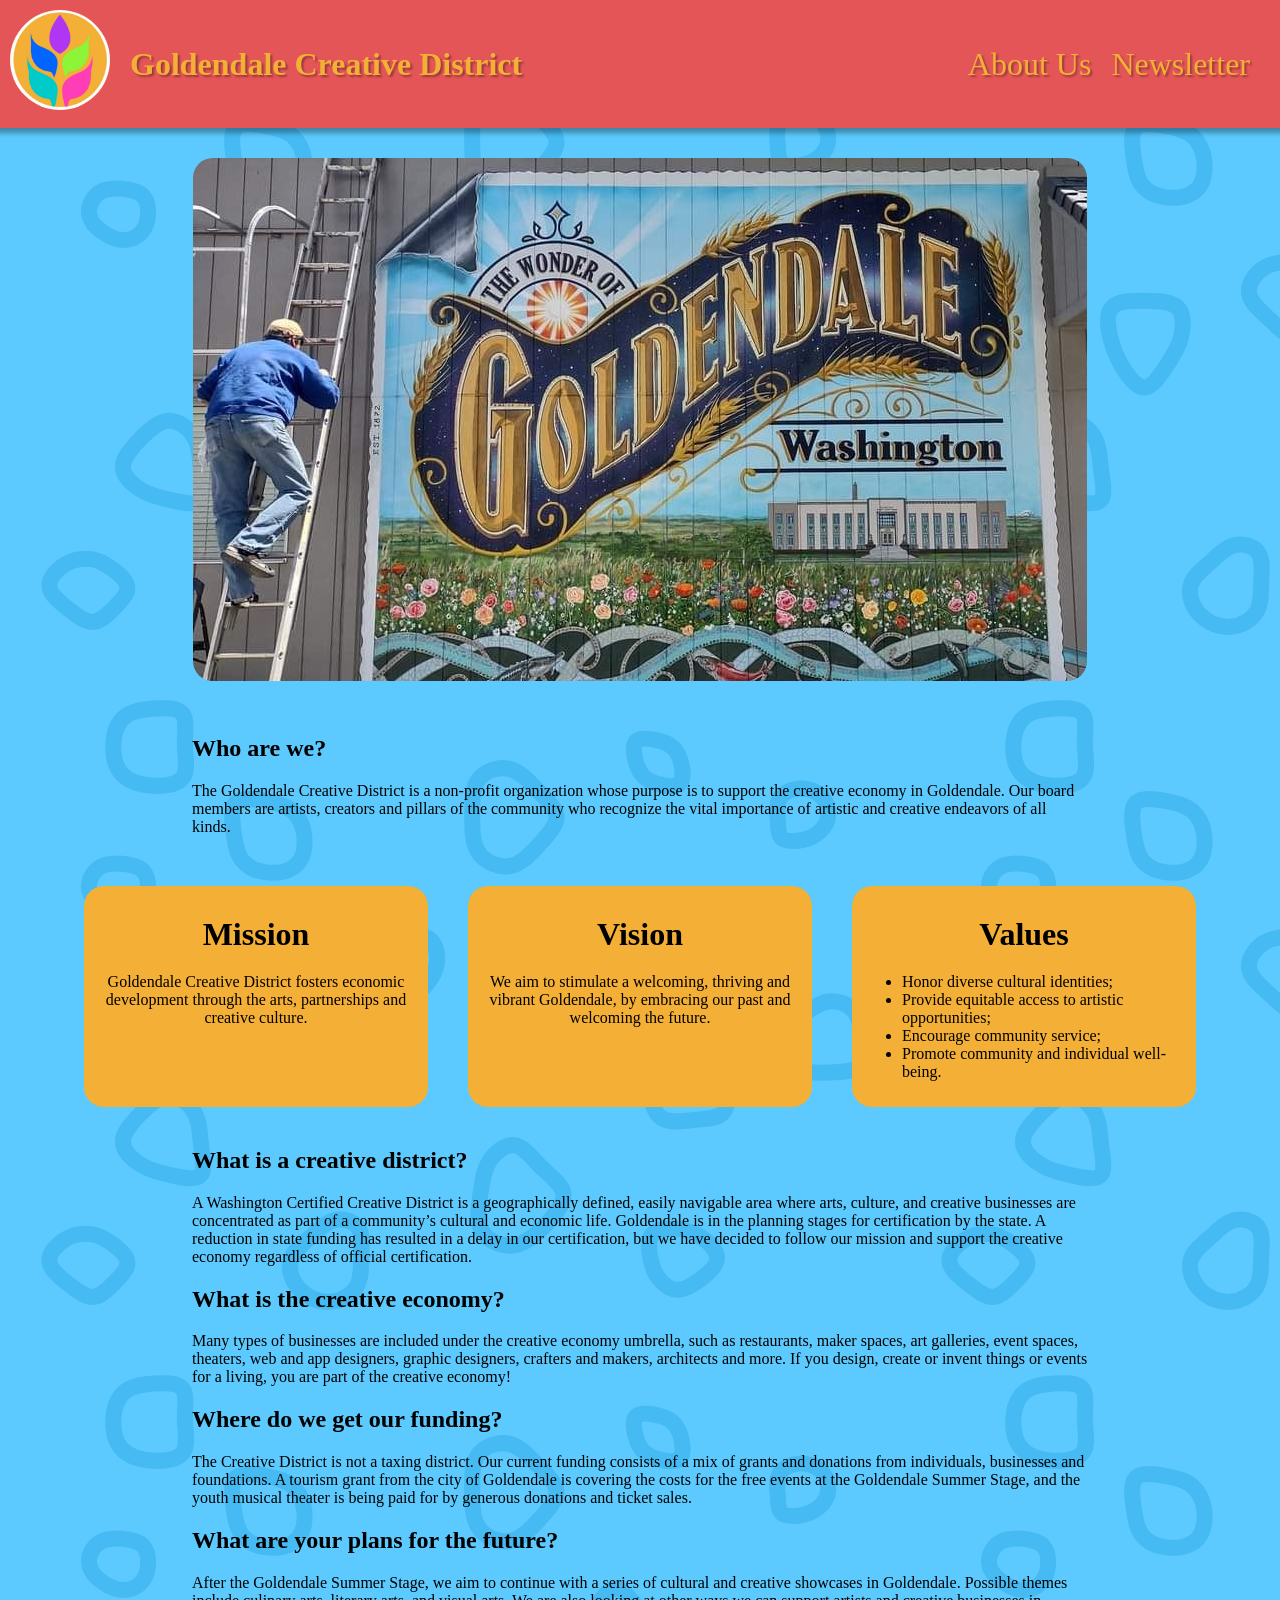
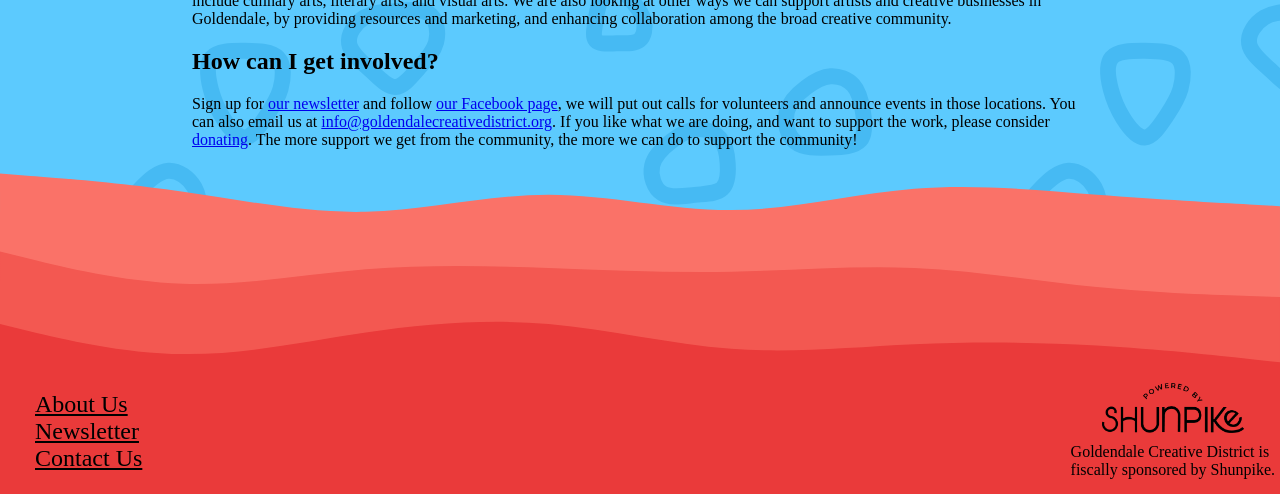
==== commit 1d5ceb3e: "Update about us page with links and improve graphics." ====
--- a/about-us.html
+++ b/about-us.html
@@ -29,85 +29,89 @@
                     <!--<a href="contact">Contact</a>-->
             </div>
         </header>
-        <img class="main-img" src="images/windermere-mural-installation-cropped.jpg">
+        
         <div class="content">
-            <h2>Who are we?</h2>
-            <p>The Goldendale Creative District is a non-profit organization whose purpose is to support the creative economy in Goldendale. Our board members are artists, creators and pillars of the community who recognize the vital importance of artistic and creative endeavors of all kinds.</p>
-        </div>
-        <div class="mission-vision-values">
-            <div>
-                <h4>Mission</h4>
-                <p>Goldendale Creative District fosters economic development through the arts, partnerships and creative culture.</p>
+            <img class="main-img" src="images/windermere-mural-installation-cropped.jpg">
+            <div class="main-div">
+                <h2>Who are we?</h2>
+                <p>The Goldendale Creative District is a non-profit organization whose purpose is to support the creative economy in Goldendale. Our board members are artists, creators and pillars of the community who recognize the vital importance of artistic and creative endeavors of all kinds.</p>
             </div>
-            <div>
-                <h4>Vision</h4>
-                <p>We aim to stimulate a welcoming, thriving and vibrant Goldendale, by embracing our past and welcoming the future.</p>
-            </div>
-            <div>
-                <h4>Values</h4>
-                <ul style="text-align: left;">
-                    <li>Honor diverse cultural identities;</li> 
-                    <li>Provide equitable access to artistic opportunities;</li> 
-                    <li>Encourage community service;</li> 
-                    <li>Promote community and individual well-being.</li>
-                </ul>
-            </div>
-        </div>
-        <div class="content">
-            <h2>What is a creative district?</h2>
-            <p>A Washington Certified Creative District is a geographically defined, easily navigable area where arts, culture, and creative businesses are concentrated as part of a community’s cultural and economic life. Goldendale is in the planning stages for certification by the state. A reduction in state funding has resulted in a delay in our certification, but we have decided to follow our mission and support the creative economy regardless of official certification.</p>
-            <h2>What is the creative economy?</h2>
-            <p>Many types of businesses are included under the creative economy umbrella, such as restaurants, maker spaces, art galleries, event spaces, theaters, web and app designers, graphic designers, crafters and makers, architects and more. If you design, create or invent things or events for a living, you are part of the creative economy!</p>
-            <h2>Where do we get our funding?</h2>
-            <p>The Creative District is not a taxing district. Our current funding consists of a mix of grants and donations from individuals, businesses and foundations. A tourism grant from the city of Goldendale is covering the costs for the free events at the Goldendale Summer Stage, and the youth musical theater is being paid for by generous donations and ticket sales.</p>
-            <h2>What are your plans for the future?</h2>
-            <p>After the Goldendale Summer Stage, we aim to continue with a series of cultural and creative showcases in Goldendale. Possible themes include culinary arts, literary arts, and visual arts. We are also looking at other ways we can support artists and creative businesses in Goldendale, by providing resources and marketing, and enhancing collaboration among the broad creative community.</p>
-            <h2>How can I get involved?</h2>
-            <p>Sign up for <a href="https://www.zeffy.com/en-US/newsletter-form/sign-up-for-our-newsletter-3604" target="_blank" rel="noopener noreferrer">our newsletter</a> and follow <a href="https://www.facebook.com/goldendalecreativedistrict" target="_blank" rel="noopener noreferrer">our Facebook page</a>, we will put out calls for volunteers and announce events in those locations. If you like what we are doing, and want to support the work, please consider donating. The more support we get from the community, the more we can do to support the community!</p>
-        </div>
-        <!--
-        <div class="our-team-div">
-            <h2 style="font-size: 32px;">Our team:</h2>
-            <div class="team-grid">
-                <div class="team-member">
-                    <img src="https://placehold.net/400x400.png" height="100px" width="100px" class="team-member-headshot">
-                    <p class="team-member-name">Firstname Lastname</p>
-                    <p class="team-member-role">Role</p>
-                    <p class="team-member-description">Lorem ipsum dolor blah blah blah</p>
+            <div class="mission-vision-values">
+                <div>
+                    <h4>Mission</h4>
+                    <p>Goldendale Creative District fosters economic development through the arts, partnerships and creative culture.</p>
                 </div>
-                <div class="team-member">
-                    <img src="https://placehold.net/400x400.png" height="100px" width="100px" class="team-member-headshot">
-                    <p class="team-member-name">Firstname Lastname</p>
-                    <p class="team-member-role">Role</p>
-                    <p class="team-member-description">Lorem ipsum dolor blah blah blah</p>
+                <div>
+                    <h4>Vision</h4>
+                    <p>We aim to stimulate a welcoming, thriving and vibrant Goldendale, by embracing our past and welcoming the future.</p>
                 </div>
-                <div class="team-member">
-                    <img src="https://placehold.net/400x400.png" height="100px" width="100px" class="team-member-headshot">
-                    <p class="team-member-name">Firstname Lastname</p>
-                    <p class="team-member-role">Role</p>
-                    <p class="team-member-description">Lorem ipsum dolor blah blah blah</p>
-                </div>
-                <div class="team-member">
-                    <img src="https://placehold.net/400x400.png" height="100px" width="100px" class="team-member-headshot">
-                    <p class="team-member-name">Firstname Lastname</p>
-                    <p class="team-member-role">Role</p>
-                    <p class="team-member-description">Lorem ipsum dolor blah blah blah</p>
-                </div>
-                <div class="team-member">
-                    <img src="https://placehold.net/400x400.png" height="100px" width="100px" class="team-member-headshot">
-                    <p class="team-member-name">Firstname Lastname</p>
-                    <p class="team-member-role">Role</p>
-                    <p class="team-member-description">Lorem ipsum dolor blah blah blah</p>
-                </div>
-                <div class="team-member">
-                    <img src="https://placehold.net/400x400.png" height="100px" width="100px" class="team-member-headshot">
-                    <p class="team-member-name">Firstname Lastname</p>
-                    <p class="team-member-role">Role</p>
-                    <p class="team-member-description">Lorem ipsum dolor blah blah blah</p>
+                <div>
+                    <h4>Values</h4>
+                    <ul style="text-align: left;">
+                        <li>Honor diverse cultural identities;</li> 
+                        <li>Provide equitable access to artistic opportunities;</li> 
+                        <li>Encourage community service;</li> 
+                        <li>Promote community and individual well-being.</li>
+                    </ul>
                 </div>
             </div>
+            <div class="main-div">
+                <h2>What is a creative district?</h2>
+                <p>A Washington Certified Creative District is a geographically defined, easily navigable area where arts, culture, and creative businesses are concentrated as part of a community’s cultural and economic life. Goldendale is in the planning stages for certification by the state. A reduction in state funding has resulted in a delay in our certification, but we have decided to follow our mission and support the creative economy regardless of official certification.</p>
+                <h2>What is the creative economy?</h2>
+                <p>Many types of businesses are included under the creative economy umbrella, such as restaurants, maker spaces, art galleries, event spaces, theaters, web and app designers, graphic designers, crafters and makers, architects and more. If you design, create or invent things or events for a living, you are part of the creative economy!</p>
+                <h2>Where do we get our funding?</h2>
+                <p>The Creative District is not a taxing district. Our current funding consists of a mix of grants and donations from individuals, businesses and foundations. A tourism grant from the city of Goldendale is covering the costs for the free events at the Goldendale Summer Stage, and the youth musical theater is being paid for by generous donations and ticket sales.</p>
+                <h2>What are your plans for the future?</h2>
+                <p>After the Goldendale Summer Stage, we aim to continue with a series of cultural and creative showcases in Goldendale. Possible themes include culinary arts, literary arts, and visual arts. We are also looking at other ways we can support artists and creative businesses in Goldendale, by providing resources and marketing, and enhancing collaboration among the broad creative community.</p>
+                <h2>How can I get involved?</h2>
+                <p>Sign up for <a href="https://www.zeffy.com/en-US/newsletter-form/sign-up-for-our-newsletter-3604" target="_blank" rel="noopener noreferrer">our newsletter</a> and follow <a href="https://www.facebook.com/goldendalecreativedistrict" target="_blank" rel="noopener noreferrer">our Facebook page</a>, we will put out calls for volunteers and announce events in those locations. You can also email us at <a href="mailto:info@goldendalecreativedistrict.org">info@goldendalecreativedistrict.org</a>. If you like what we are doing, and want to support the work, please consider <a href="https://poweredbyshunpike.org/c/PBS/a/goldendalecreativedistrict" target="_blank" rel="noopener noreferrer">donating</a>. The more support we get from the community, the more we can do to support the community!</p>
+            </div>
+            <!--
+            <div class="our-team-div">
+                <h2 style="font-size: 32px;">Our team:</h2>
+                <div class="team-grid">
+                    <div class="team-member">
+                        <img src="https://placehold.net/400x400.png" height="100px" width="100px" class="team-member-headshot">
+                        <p class="team-member-name">Firstname Lastname</p>
+                        <p class="team-member-role">Role</p>
+                        <p class="team-member-description">Lorem ipsum dolor blah blah blah</p>
+                    </div>
+                    <div class="team-member">
+                        <img src="https://placehold.net/400x400.png" height="100px" width="100px" class="team-member-headshot">
+                        <p class="team-member-name">Firstname Lastname</p>
+                        <p class="team-member-role">Role</p>
+                        <p class="team-member-description">Lorem ipsum dolor blah blah blah</p>
+                    </div>
+                    <div class="team-member">
+                        <img src="https://placehold.net/400x400.png" height="100px" width="100px" class="team-member-headshot">
+                        <p class="team-member-name">Firstname Lastname</p>
+                        <p class="team-member-role">Role</p>
+                        <p class="team-member-description">Lorem ipsum dolor blah blah blah</p>
+                    </div>
+                    <div class="team-member">
+                        <img src="https://placehold.net/400x400.png" height="100px" width="100px" class="team-member-headshot">
+                        <p class="team-member-name">Firstname Lastname</p>
+                        <p class="team-member-role">Role</p>
+                        <p class="team-member-description">Lorem ipsum dolor blah blah blah</p>
+                    </div>
+                    <div class="team-member">
+                        <img src="https://placehold.net/400x400.png" height="100px" width="100px" class="team-member-headshot">
+                        <p class="team-member-name">Firstname Lastname</p>
+                        <p class="team-member-role">Role</p>
+                        <p class="team-member-description">Lorem ipsum dolor blah blah blah</p>
+                    </div>
+                    <div class="team-member">
+                        <img src="https://placehold.net/400x400.png" height="100px" width="100px" class="team-member-headshot">
+                        <p class="team-member-name">Firstname Lastname</p>
+                        <p class="team-member-role">Role</p>
+                        <p class="team-member-description">Lorem ipsum dolor blah blah blah</p>
+                    </div>
+                </div>
+            </div>
+            -->
         </div>
-        -->
+
         <div class="wave-divider"></div>
         <footer>
             <div class="footer-left">
--- a/about-us.css
+++ b/about-us.css
@@ -12,18 +12,30 @@
     --red: #e45557;
 }
 
+html, body {
+  min-height: 100vh;
+}
+
 body {
+    display: flex;
+    flex-direction: column;
     background-color: var(--main-bg-color);
     margin: 0px;
     text-align: center;
     overflow-x: hidden;
+    color: var(--font-color);
+    background-image: url(images/blob-scatter.svg);
+}
+
+.content {
+  flex: 1 0 auto;
 }
 
 img.logo {
     border-radius: 50%;
 }
 
-div.content {
+div.main-div {
     text-align: left;
     width: 70%;
     margin-left: auto;
@@ -33,8 +45,8 @@
 img.main-img {
     width: fit-content;
     height: fit-content;
-    margin-left: auto;
-    margin-right: auto;
+    margin: 30px auto;
+    border-radius: 20px;
 }
 
 h1 {
@@ -50,10 +62,8 @@
 
 div.mission-vision-values div {
     margin: 20px;
-    padding: 5px;
-    border-style: solid;
-    border-color: var(--gold);
-    border-width: 5px;
+    padding: 10px;
+    background-color: var(--gold);
     border-radius: 20px;
 }
 
